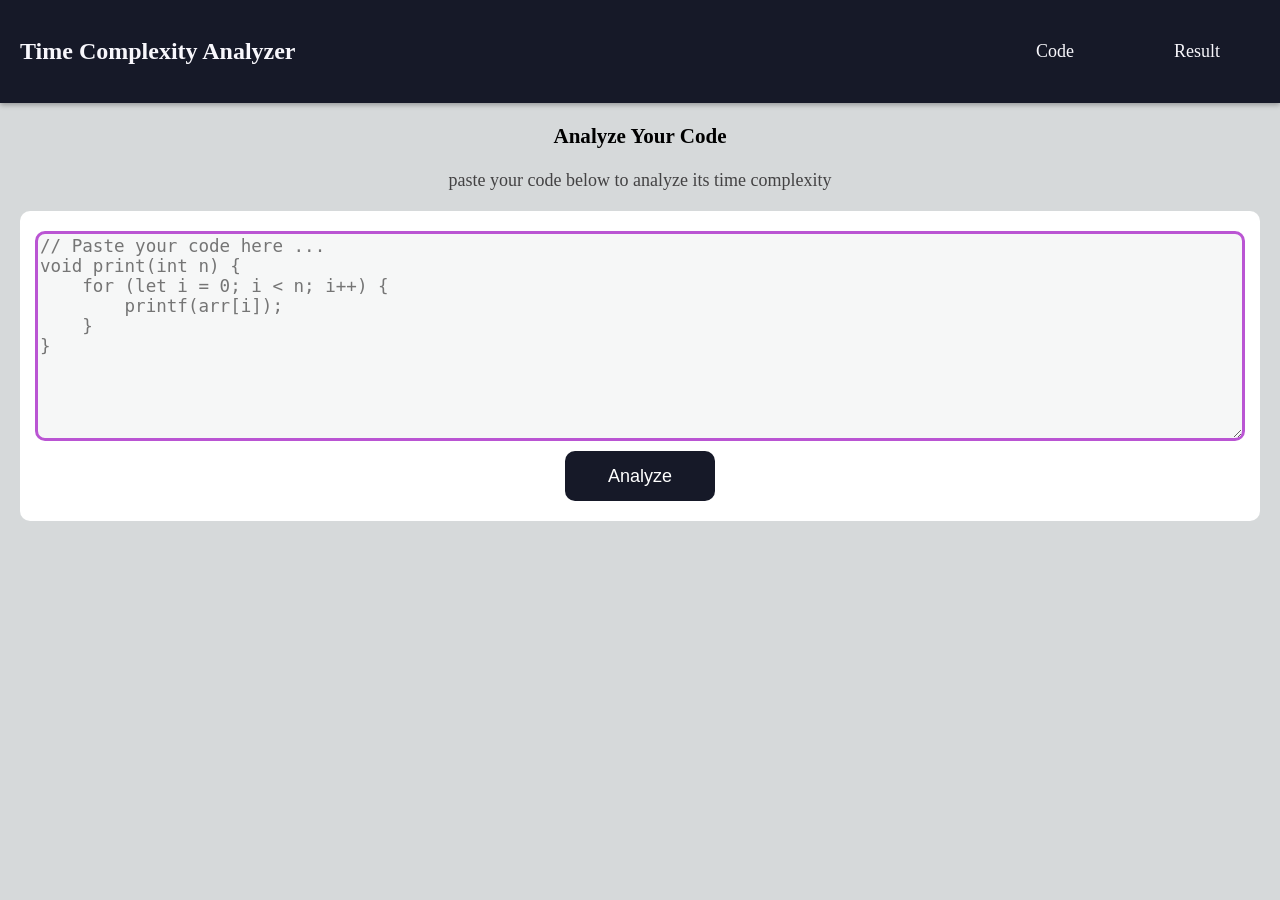
==== src/main/resources/static/index.html @ 017e105b "feat: add frontend — connected to POST /analyze endpoint" ====
<!DOCTYPE html>
<html lang="en">

<head>
    <meta charset="UTF-8">
    <meta name="viewport" content="width=device-width, initial-scale=1.0">
    <title>Time space complexity analyzer</title>
    <link rel="styleSheet" href="styles.css">
</head>

<body>
<nav class="navbar">
    <h2 class="logo">Time Complexity Analyzer</h2>
    <ul class="navlinks">
        <li><a href="#inputSection">Code</a></li>
        <li><a href="#outputSection">Result</a></li>
    </ul>
</nav>
<div class="centerText">
    <h3 id="inputSection">Analyze Your Code</h3>
    <p class="pastal">paste your code below to analyze its time complexity</p>
</div>
<div class="area">
    <textarea id="inputArea" placeholder="// Paste your code here ...
void print(int n) {
    for (let i = 0; i &lt; n; i++) {
        printf(arr[i]);
    }
}">
</textarea>
    <button type="submit" id="analyzeButton">Analyze</button>
</div>
<div class="area" id="outputSection" style="display: none;">
    <textarea id="timeArea">Time complexity :
            O(1)
        </textarea>
    <textarea id="spaceArea">Space complexity :
            O(1)
        </textarea>
    <p id="comment">This code has no loop and no dynamic memory allocation hence time,space complexities are O(1)</p>
</div>

<script src="script.js"></script>

</body>

</html>
---- src/main/resources/static/styles.css ----
html{
    scroll-behavior: smooth;
}
body{
    padding: 0;
    margin: 0;
    background-color: #D6D9DA;
}
.navbar{
    display: flex;
    justify-content: space-between;
    align-items: center;
    background-color: #161928;
    color: #F8F7FC;
    padding: 5px 20px;
    width: 100%;
    box-sizing: border-box;

    position: sticky;
    top:0;

    box-shadow: 0 2px 5px rgba(0,0,0,0.3);
}
.navlinks {
    display: flex;
    gap: 20px;
    list-style: none;
}
.navlinks li{
    font-size: large;
    cursor: pointer;
    transition: color 0.3s,transform 0.3s;
    padding: 10px 20px;
}
.navlinks li:hover{
    color: #BA55D3;
    transform: translateY(-5px);
}
.navlinks li a {
    text-decoration: none; /* remove underline */
    color: #F8F7FC;        /* same color as navbar text */
    font-size: large;
    padding: 10px 20px;
    display: inline-block; /* needed for padding and hover */
    transition: color 0.3s, transform 0.3s;
    cursor: pointer;
}

/* Hover effect */
.navlinks li a:hover {
    color: #BA55D3;             /* purple */
    transform: translateY(-5px); /* lift effect */
}
.centerText{
    font-size: large;
    text-align: center;
}
.pastal{
    color: #434243;
}
.area{
    margin: 20px;
    padding: 20px;
    background-color: white;
    border-radius: 10px;
    font-size: large;

    display: flex;
    flex-direction: column;
    align-items: center;
    justify-content: center;
    gap: 10px;
}
.area label{
    align-self: start;
    padding-left: auto;
}
.area textarea{
    width: 100%;
    height: 75px;
    background-color: #F6F7F7;
    border: 3px solid #BA55D3; /* width, style, color */
    border-radius: 10px;
    font-size: larger;
}
#inputArea{
    height: 200px;
}
#timeArea{
    border: 3px solid #ABA1AD;
    background-color: #D7F2F2;
}
#spaceArea{
    border: 3px solid #ABA1AD;
    background-color: #FCF6FD;
}
.area button {
    width: 150px;          /* button width */
    height: 50px;          /* button height */
    border-radius: 10px;   /* rounded corners */
    font-size: 18px;       /* bigger text */
    cursor: pointer;
    background-color: #161928;
    color: white;
    border: none;
    transition: background 0.3s;
}

.area button:hover {
    background-color: #BA55D3; /* purple hover effect */
}
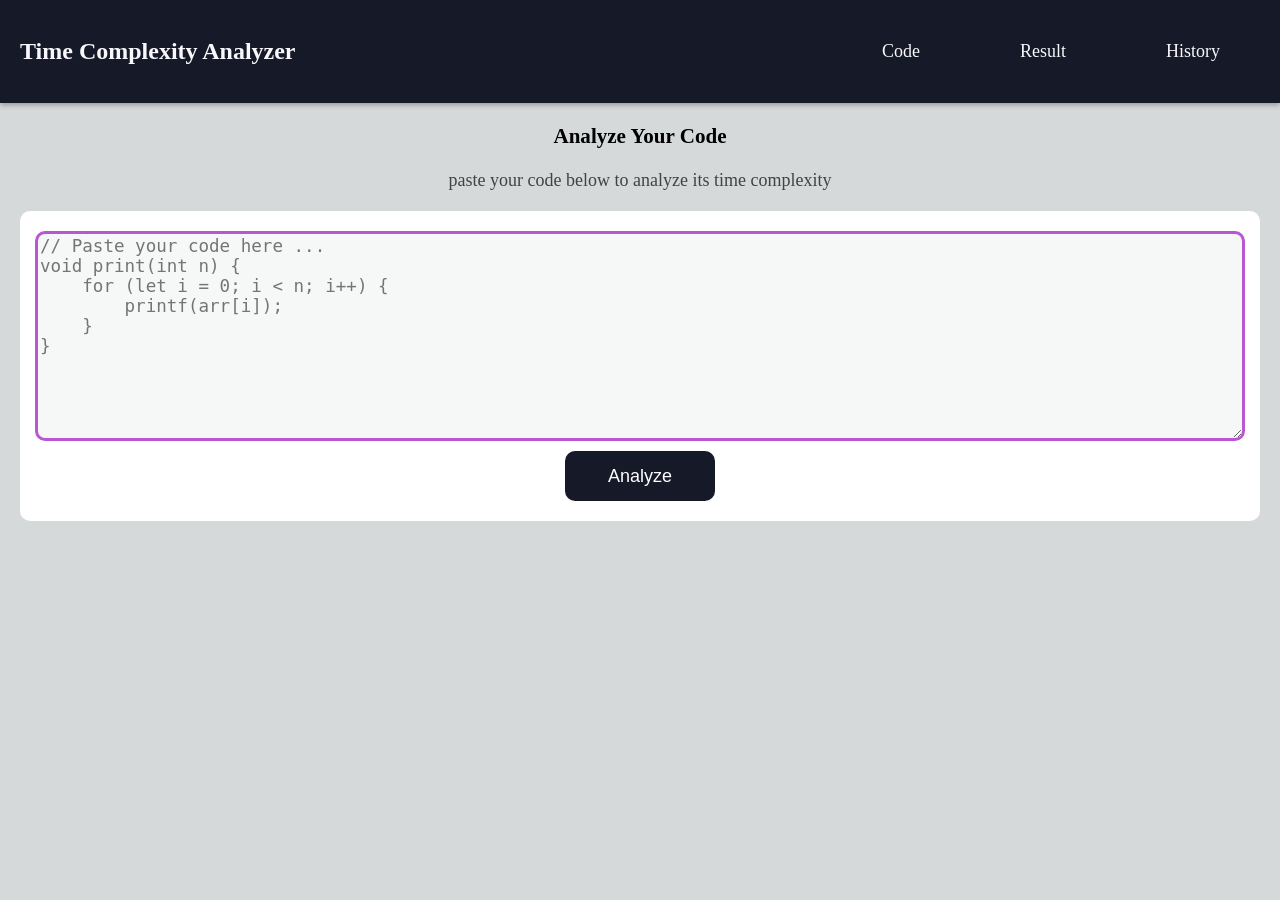
==== commit 35e55983: "feat: complete v1 - lexer, parser, AST-based complexity analyzer, REST API, and frontend with histor" ====
--- a/src/main/resources/static/index.html
+++ b/src/main/resources/static/index.html
@@ -14,6 +14,7 @@
     <ul class="navlinks">
         <li><a href="#inputSection">Code</a></li>
         <li><a href="#outputSection">Result</a></li>
+        <li><a href="history.html">History</a></li>
     </ul>
 </nav>
 <div class="centerText">
--- a/src/main/resources/static/styles.css
+++ b/src/main/resources/static/styles.css
@@ -108,4 +108,84 @@
 
 .area button:hover {
     background-color: #BA55D3; /* purple hover effect */
+}
+
+/* --- History page additions --- */
+#historyWrap {
+    align-items: stretch;
+    max-width: 900px;
+    margin: 20px auto;
+}
+
+#historyTable {
+    width: 100%;
+    border-collapse: collapse;
+    font-size: medium;
+    table-layout: fixed;
+}
+
+#historyTable th:nth-child(1),
+#historyTable td:nth-child(1) {
+    width: 60px;
+}
+
+#historyTable th:nth-child(2),
+#historyTable td:nth-child(2) {
+    width: 50%;
+}
+
+#historyTable th:nth-child(3),
+#historyTable td:nth-child(3) {
+    width: 140px;
+}
+
+#historyTable th:nth-child(4),
+#historyTable td:nth-child(4) {
+    width: 80px;
+}
+
+#historyTable thead th {
+    text-align: left;
+    padding: 12px 16px;
+    background-color: #161928;
+    color: #F8F7FC;
+    font-weight: 600;
+}
+
+#historyTable thead th:first-child {
+    border-radius: 10px 0 0 10px;
+}
+
+#historyTable thead th:last-child {
+    border-radius: 0 10px 10px 0;
+}
+
+#historyTable tbody td {
+    padding: 12px 16px;
+    border-bottom: 1px solid #E4E4E4;
+    color: #434243;
+    vertical-align: top;
+}
+
+#historyTable tbody tr:hover {
+    background-color: #F6F7F7;
+}
+
+#historyTable tbody td.code-cell {
+    font-family: monospace;
+    white-space: pre-wrap;
+    word-break: break-word;
+    font-size: 0.9em;
+    color: #161928;
+}
+
+#historyTable tbody td.complexity-cell {
+    font-weight: 600;
+    color: #BA55D3;
+}
+
+#emptyState {
+    text-align: center;
+    color: #ABA1AD;
+    padding: 20px 0;
 }
